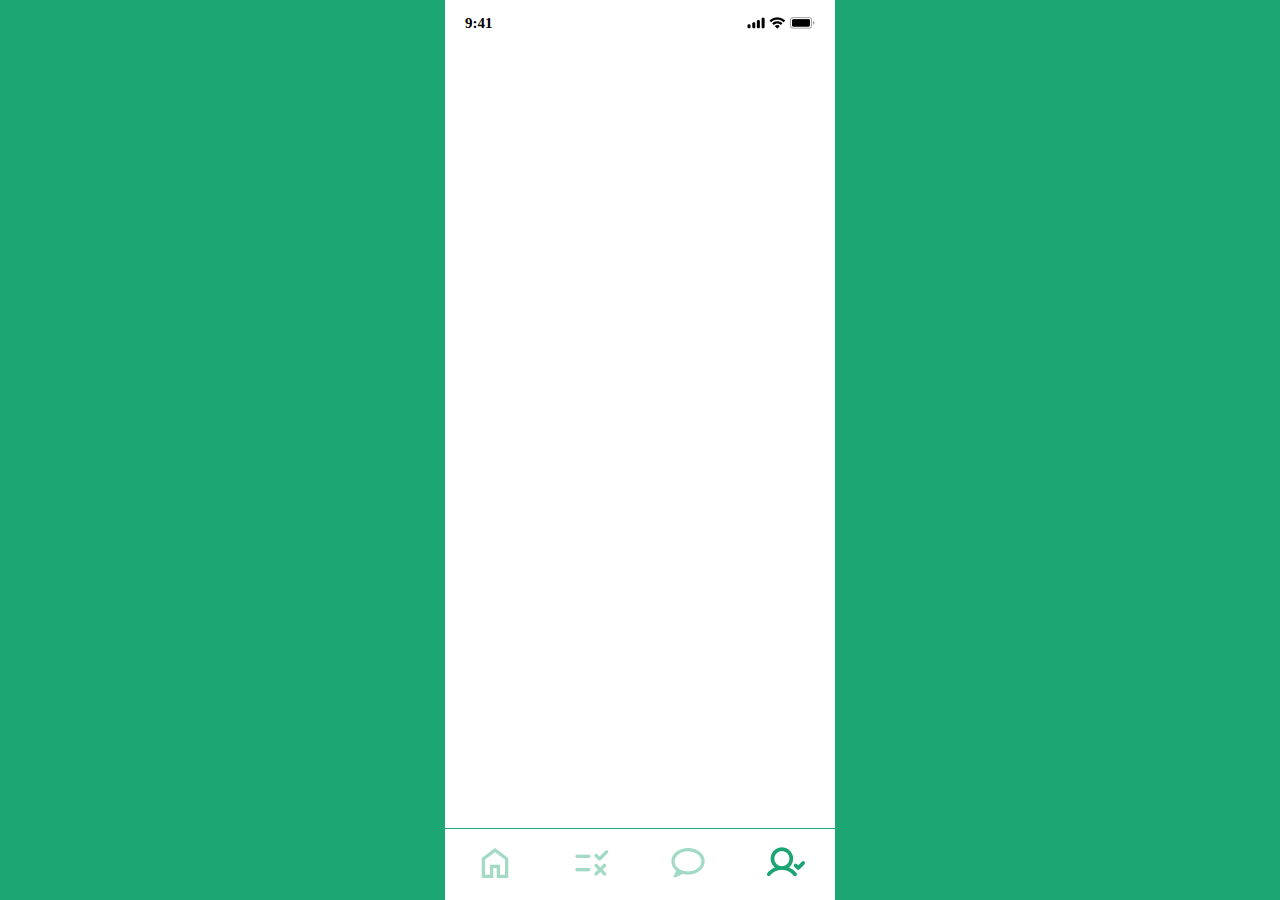
==== check_list.html @ 155eaf59 "페이지 연결, 첫 페이지 애니메이션 추가" ====
<!DOCTYPE html>
<html lang="ko">
  <head>
    <meta charset="UTF-8" />
    <meta name="viewport" content="width=device-width, initial-scale=1.0" />
    <title>Check list</title>
    <link rel="stylesheet" href="index.css" />
  </head>
  <body>
    <div class="mobile">
      <div class="status-bar">
        <span class="status-time">9:41</span>
        <img class="status-icons" src="image/status.png" />
      </div>
      <footer>
        <a href="calender.html"
          ><img class="footer-icon unactivated" src="image/home.png"
        /></a>
        <a href="rules.html"
          ><img class="footer-icon unactivated" src="image/rule.png"
        /></a>
        <a href="talk.html"
          ><img class="footer-icon unactivated" src="image/chat.png"
        /></a>
        <a href="check_list.html"
          ><img class="footer-icon" src="image/friends.png"
        /></a>
      </footer>
    </div>
  </body>
</html>
---- index.css ----
@import "reset.css"; /* css 초기화 파일. */
@import "component.css"; /* 색깔 코드 저장. 사용방법: var(--green) */
@import "status_footer.css"; /* 모바일 상태바와 하단의 아이콘 관련 css */
/* 위에 처럼 여기에 본인이 만든 css 파일을 추가하세요 */
/* html 파일에는 index.css 파일만 연결하면 됩니다. */

/*모바일 화면 바깥쪽 여백*/
body {
  background-color: var(--green);
  display: flex;
  justify-content: center;
  align-items: center;
}

/* 모바일 화면 크기로 고정 */
.mobile {
  background-color: white;
  position: relative;
  width: 390px;
  height: 100vh;
}
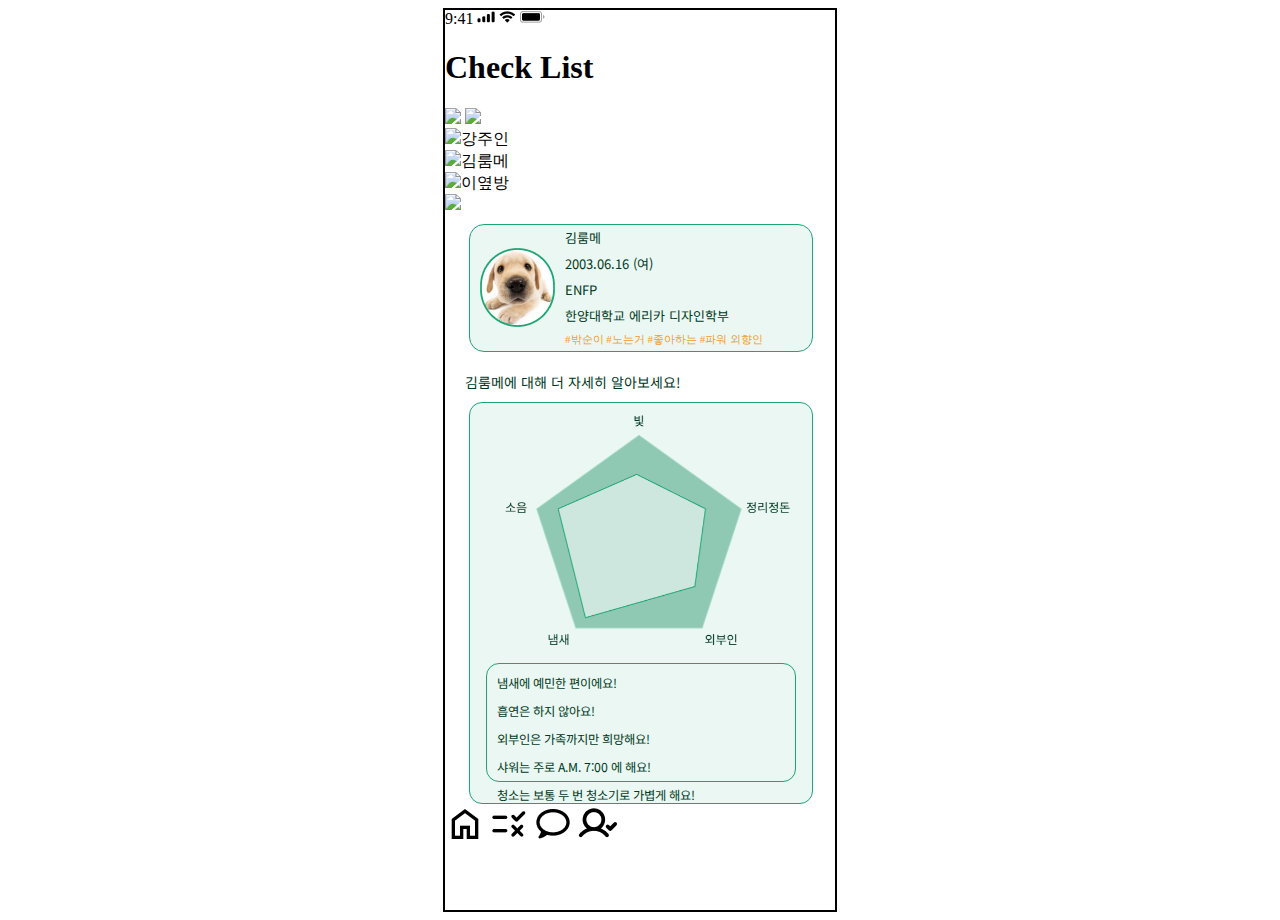
==== commit a33a14c3: "체크리스트, 채팅" ====
--- a/check_list.html
+++ b/check_list.html
@@ -4,7 +4,7 @@
     <meta charset="UTF-8" />
     <meta name="viewport" content="width=device-width, initial-scale=1.0" />
     <title>Check list</title>
-    <link rel="stylesheet" href="index.css" />
+    <link rel="stylesheet" href="css/index.css" />
   </head>
   <body>
     <div class="mobile">
@@ -12,6 +12,64 @@
         <span class="status-time">9:41</span>
         <img class="status-icons" src="image/status.png" />
       </div>
+      <header>
+        <h1 class="header-title">Check List</h1>
+        <div class="header-icons">
+          <img src="image/알림.png" />
+          <img src="image/유저.png" />
+        </div>
+      </header>
+
+      <!-- 여기에 내용 작성 -->
+      <div class="friends-bar">
+        <div class="friend">
+          <img class="friend-img" src="image/강주인.png" /><span
+            class="friend-name"
+            >강주인</span
+          >
+        </div>
+        <div class="friend">
+          <img class="friend-img" src="image/김룸메.png" /><span
+            class="friend-name"
+            >김룸메</span
+          >
+        </div>
+        <div class="friend">
+          <img class="friend-img" src="image/이옆방.png" /><span
+            class="friend-name"
+            >이옆방</span
+          >
+        </div>
+        <div class="friend-plus"><img src="image/규칙 추가 버튼.png" /></div>
+      </div>
+
+      <div class="roommate-info">
+        <img class="roommate-img" src="image/큰강아지.png" />
+        <div class="roommate-text-container">
+          <span class="roommate-text">김룸메</span>
+          <span class="roommate-text">2003.06.16 (여)</span>
+          <span class="roommate-text">ENFP</span>
+          <span class="roommate-text">한양대학교 에리카 디자인학부</span>
+          <span class="roommate-hasgtags"
+            >#밖순이 #노는거 #좋아하는 #파워 외향인</span
+          >
+        </div>
+      </div>
+
+      <span class="checklist-title">김룸메에 대해 더 자세히 알아보세요!</span>
+      <div class="checklist-graph">
+        <img class="graph" src="image/그래프.png" />
+        <div class="checklit-text-container">
+          <span class="checklist-text">냄새에 예민한 편이에요!</span>
+          <span class="checklist-text">흡연은 하지 않아요!</span>
+          <span class="checklist-text">외부인은 가족까지만 희망해요!</span>
+          <span class="checklist-text">샤워는 주로 A.M. 7:00 에 해요!</span>
+          <span class="checklist-text"
+            >청소는 보통 두 번 청소기로 가볍게 해요!</span
+          >
+        </div>
+      </div>
+
       <footer>
         <a href="calender.html"
           ><img class="footer-icon unactivated" src="image/home.png"
--- a/css/index.css
+++ b/css/index.css
@@ -0,0 +1,26 @@
+@import "reset.css"; /* css 초기화 파일. */
+@import "component.css"; /* 색깔 코드 저장. 사용방법: var(--green) */
+@import "status_footer.css"; /* 모바일 상태바와 하단의 아이콘 관련 css */
+@import "rules.css";
+@import "setting_rules.css";
+@import "talk.css";
+@import "check_list.css";
+/* 위에 처럼 여기에 본인이 만든 css 파일을 추가하세요 */
+/* html 파일에는 index.css 파일만 연결하면 됩니다. */
+/*모바일 화면 바깥쪽 여백*/
+body {
+  position: relative;
+  background-color: var(--green);
+  display: flex;
+  justify-content: center;
+  align-items: center;
+}
+
+/* 모바일 화면 크기로 고정 */
+.mobile {
+  position: relative;
+  background-color: white;
+  width: 390px;
+  height: 100vh;
+  border: 2px solid black;
+}
